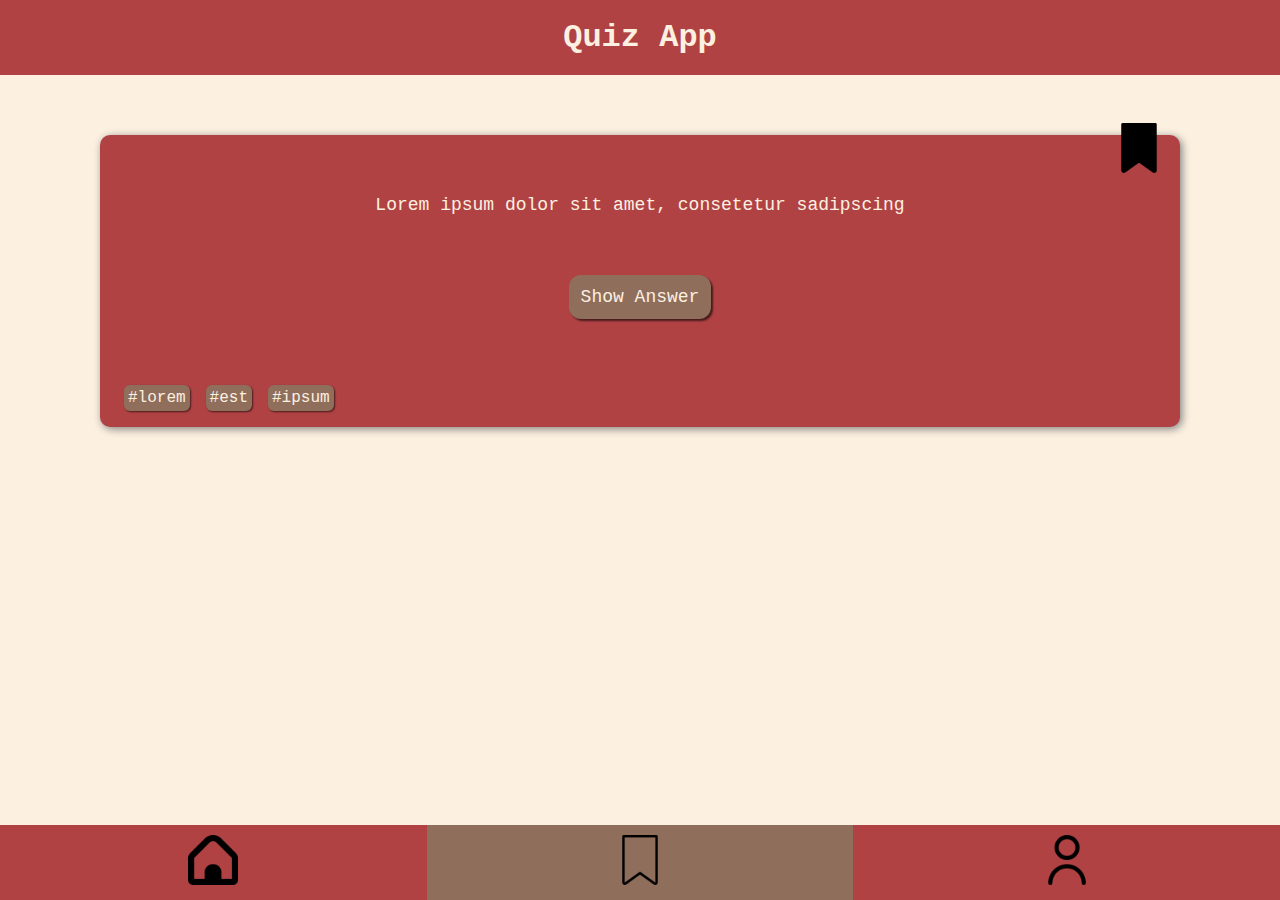
==== bookmarks.html @ 118e69cc "add bookmarks.html" ====
<!DOCTYPE html>
<html lang="en">
  <head>
    <meta charset="UTF-8" />
    <meta http-equiv="X-UA-Compatible" content="IE=edge" />
    <meta name="viewport" content="width=device-width, initial-scale=1.0" />
    <title>Recap Project 1 - Quiz App</title>
    <link rel="stylesheet" href="./css/styles.css" />
  </head>
  <body>
    <header class="header">
      <h1 class="header__headline">Quiz App</h1>
    </header>

    <main>
      <section class="question-card">
        <div class="question-card__image-wrapper">
          <img
            class="question-card__bookmark"
            src="./assets/navbar/bookmark-filled.png"
            alt="A transparent bookmark icon with a black outline"
          />
        </div>
        <p class="question">
          Lorem ipsum dolor sit amet, consetetur sadipscing
        </p>
        <button class="show-answer-button" type="button">Show Answer</button>
        <p class="answer">At vero eos et accusam</p>
        <ul class="question-tag-container">
          <li class="question-tag">#lorem</li>
          <li class="question-tag">#est</li>
          <li class="question-tag">#ipsum</li>
        </ul>
      </section>
    </main>

    <footer class="footer">
      <nav class="navigation">
        <ul class="navigation-list">
          <li class="navigation-list-item">
            <a href="index.html"
              ><img
                class="footer__image"
                src="./assets/navbar/home.png"
                alt="home icon"
            /></a>
          </li>
          <li class="navigation-list-item highlight">
            <a href="#"
              ><img
                class="footer__image"
                src="./assets/navbar/bookmark.png"
                alt="bookmark icon"
            /></a>
          </li>
          <li class="navigation-list-item">
            <a href="#"
              ><img
                class="footer__image"
                src="./assets/navbar/user.png"
                alt="user icon"
            /></a>
          </li>
        </ul>
      </nav>
    </footer>
  </body>
</html>
---- css/styles.css ----
/*
Bookmark Icons by:
<a href="https://www.flaticon.com/de/kostenlose-icons/lesezeichen" title="lesezeichen Icons">Lesezeichen Icons erstellt von Kiranshastry - Flaticon</a>

*/

* {
  box-sizing: border-box;
  margin: 0;
  padding: 0;
}

body {
  font-family: "Courier New", Courier, monospace;
  background-color: #fcf0e0;
  color: #fcf0e0;
}

/*
    Header Styles
*/
.header {
  height: 75px;
  background-color: #b14244;
  display: flex;
  justify-content: center;
  align-items: center;
}

.header__headline {
}

/*
    Main Styles
*/
.question-card {
  background-color: #b14244;
  margin: 60px 100px;
  border-radius: 10px;
  display: flex;
  flex-direction: column;
  align-items: center;
  box-shadow: 2px 2px 8px gray;
}

.question-card__image-wrapper {
  width: 100%;
  position: relative;
}

.question-card__bookmark {
  height: 50px;
  position: absolute;
  top: -12px;
  right: 16px;
}

.question {
  margin: 60px 40px 30px 40px;
  font-size: large;
  text-align: center;
}

.show-answer-button {
  font-family: "Courier New", Courier, monospace;
  background-color: #8f6e5c;
  color: #fcf0e0;
  font-size: large;
  margin: 30px;
  padding: 12px;
  border: none;
  border-radius: 12px;
  box-shadow: 2px 2px 2px rgba(0, 0, 0, 0.6);
}

.answer {
  font-size: large;
  margin: 30px;
  display: none;
}

.question-tag-container {
  margin: 36px 0px 16px 24px;
  list-style: none;
  align-self: flex-start;
  display: flex;
}

.question-tag {
  background-color: #8f6e5c;
  margin-right: 16px;
  padding: 4px;
  border-radius: 6px;
  box-shadow: 1px 1px 2px rgba(0, 0, 0, 0.6);
}

/*
    Footer Styles
*/
.footer {
  width: 100%;
  height: 75px;
  position: fixed;
  bottom: 0;
  background-color: #b14244;
}

.navigation {
  height: 75px;
}

.navigation-list {
  height: 100%;
  list-style: none;
  display: flex;
  justify-content: space-evenly;
  align-items: center;
}

.navigation-list-item {
  width: 100%;
  height: 100%;
  display: flex;
  justify-content: center;
  align-items: center;
}

.footer .highlight {
  background-color: #8f6e5c;
}

.footer__image {
  height: 50px;
}
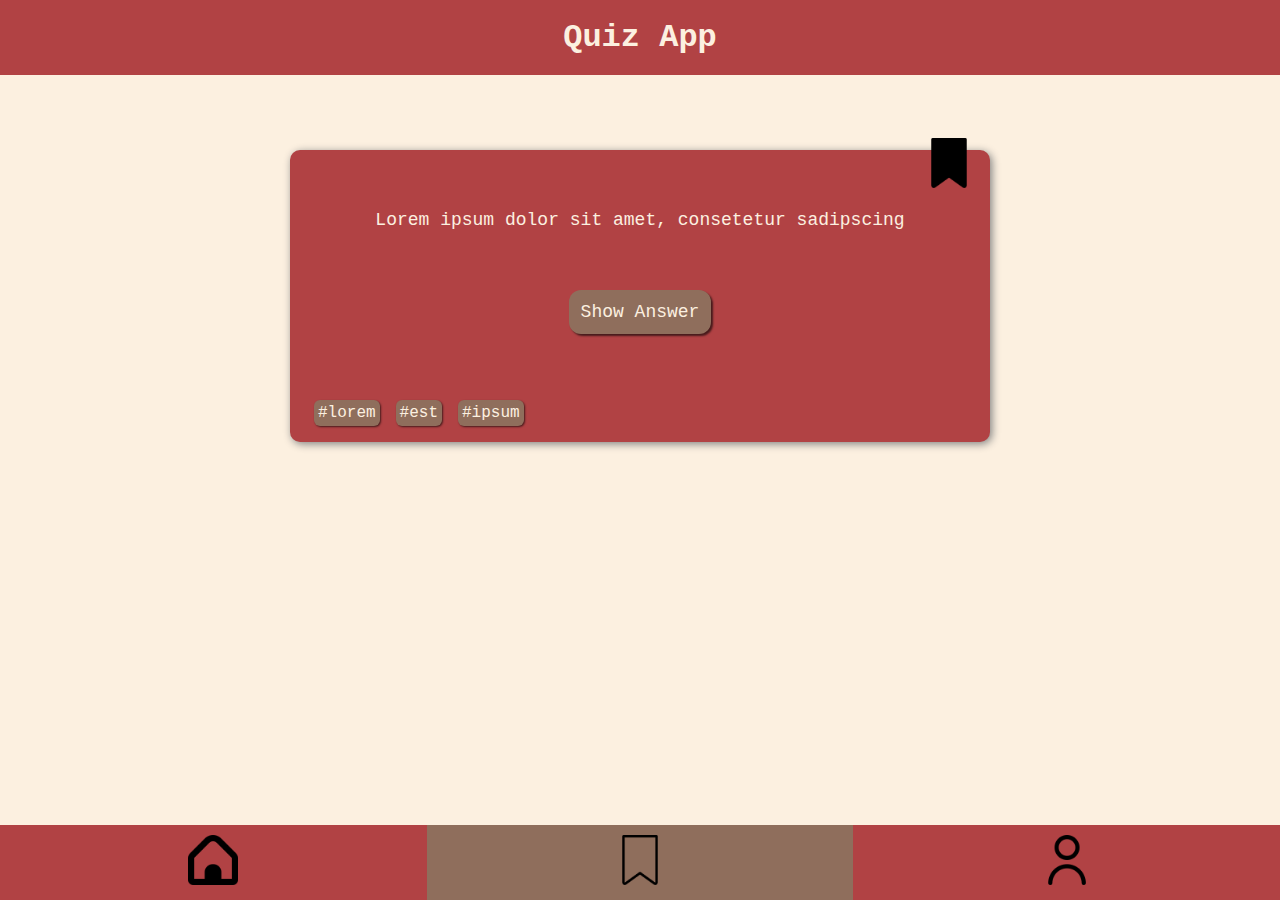
==== commit 7a737a5d: "add profile page" ====
--- a/bookmarks.html
+++ b/bookmarks.html
@@ -13,7 +13,7 @@
     </header>
 
     <main>
-      <section class="question-card">
+      <section class="question-card section-sizing">
         <div class="question-card__image-wrapper">
           <img
             class="question-card__bookmark"
@@ -54,7 +54,7 @@
             /></a>
           </li>
           <li class="navigation-list-item">
-            <a href="#"
+            <a href="profile.html"
               ><img
                 class="footer__image"
                 src="./assets/navbar/user.png"
--- a/css/styles.css
+++ b/css/styles.css
@@ -1,7 +1,8 @@
 /*
 Bookmark Icons by:
 <a href="https://www.flaticon.com/de/kostenlose-icons/lesezeichen" title="lesezeichen Icons">Lesezeichen Icons erstellt von Kiranshastry - Flaticon</a>
-
+Questionmar / Exclamationmark Icon by:
+<a href="https://www.flaticon.com/de/kostenlose-icons/fragezeichen" title="fragezeichen Icons">Fragezeichen Icons erstellt von Vector Squad - Flaticon</a>
 */
 
 * {
@@ -33,9 +34,13 @@
 /*
     Main Styles
 */
+.section-sizing {
+  max-width: 700px;
+  margin: 75px auto;
+}
+
 .question-card {
   background-color: #b14244;
-  margin: 60px 100px;
   border-radius: 10px;
   display: flex;
   flex-direction: column;
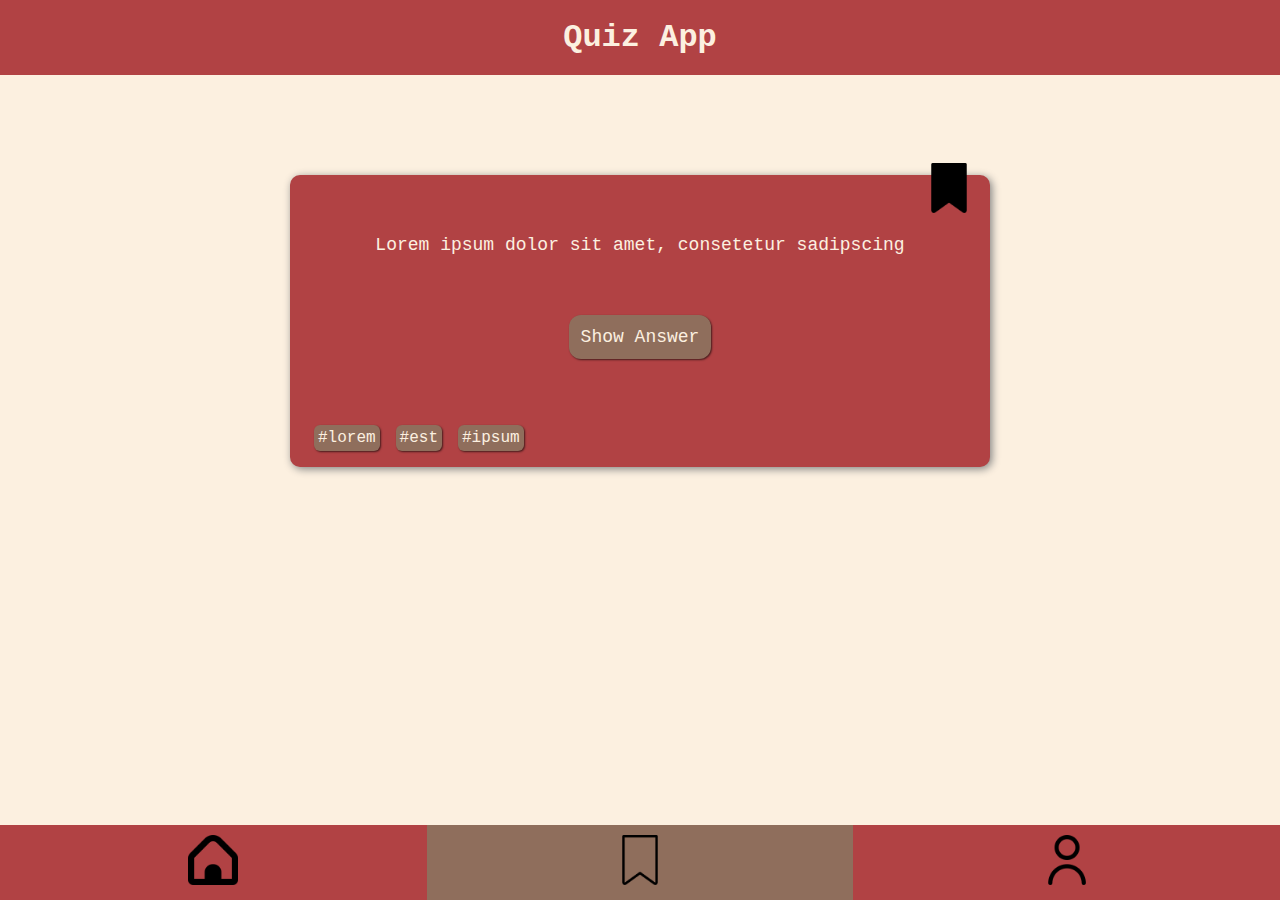
==== commit 14d947af: "changed class naming following bem convention, add some shadows, add custom properties" ====
--- a/bookmarks.html
+++ b/bookmarks.html
@@ -21,23 +21,23 @@
             alt="A transparent bookmark icon with a black outline"
           />
         </div>
-        <p class="question">
+        <p class="question-card__question">
           Lorem ipsum dolor sit amet, consetetur sadipscing
         </p>
-        <button class="show-answer-button" type="button">Show Answer</button>
-        <p class="answer">At vero eos et accusam</p>
-        <ul class="question-tag-container">
-          <li class="question-tag">#lorem</li>
-          <li class="question-tag">#est</li>
-          <li class="question-tag">#ipsum</li>
+        <button class="question-card__button" type="button">Show Answer</button>
+        <p class="question-card__answer">At vero eos et accusam</p>
+        <ul class="question-card__tag-container">
+          <li class="question-card__tag">#lorem</li>
+          <li class="question-card__tag">#est</li>
+          <li class="question-card__tag">#ipsum</li>
         </ul>
       </section>
     </main>
 
     <footer class="footer">
-      <nav class="navigation">
-        <ul class="navigation-list">
-          <li class="navigation-list-item">
+      <nav class="footer__navigation">
+        <ul class="footer__navigation-list">
+          <li class="footer__navigation-list-item">
             <a href="index.html"
               ><img
                 class="footer__image"
@@ -45,7 +45,7 @@
                 alt="home icon"
             /></a>
           </li>
-          <li class="navigation-list-item highlight">
+          <li class="footer__navigation-list-item highlight">
             <a href="#"
               ><img
                 class="footer__image"
@@ -53,7 +53,7 @@
                 alt="bookmark icon"
             /></a>
           </li>
-          <li class="navigation-list-item">
+          <li class="footer__navigation-list-item">
             <a href="profile.html"
               ><img
                 class="footer__image"
--- a/css/styles.css
+++ b/css/styles.css
@@ -4,6 +4,16 @@
 Questionmar / Exclamationmark Icon by:
 <a href="https://www.flaticon.com/de/kostenlose-icons/fragezeichen" title="fragezeichen Icons">Fragezeichen Icons erstellt von Vector Squad - Flaticon</a>
 */
+
+:root {
+  --primary-color: #fcf0e0;
+  --secondary-color: #b14244;
+  --accent-color: #8f6e5c;
+
+  --shadow-small: 1px 1px 2px rgba(0, 0, 0, 0.6);
+  --shadow-medium: 2px 2px 8px gray;
+  --shadow-large: 2px 2px 8px gray;
+}
 
 * {
   box-sizing: border-box;
@@ -13,8 +23,8 @@
 
 body {
   font-family: "Courier New", Courier, monospace;
-  background-color: #fcf0e0;
-  color: #fcf0e0;
+  background-color: var(--primary-color);
+  color: var(--primary-color);
 }
 
 /*
@@ -22,13 +32,10 @@
 */
 .header {
   height: 75px;
-  background-color: #b14244;
+  background-color: var(--secondary-color);
   display: flex;
   justify-content: center;
   align-items: center;
-}
-
-.header__headline {
 }
 
 /*
@@ -36,16 +43,16 @@
 */
 .section-sizing {
   max-width: 700px;
-  margin: 75px auto;
+  margin: 100px auto;
 }
 
 .question-card {
-  background-color: #b14244;
+  background-color: var(--secondary-color);
   border-radius: 10px;
   display: flex;
   flex-direction: column;
   align-items: center;
-  box-shadow: 2px 2px 8px gray;
+  box-shadow: var(--shadow-medium);
 }
 
 .question-card__image-wrapper {
@@ -60,43 +67,43 @@
   right: 16px;
 }
 
-.question {
+.question-card__question {
   margin: 60px 40px 30px 40px;
   font-size: large;
   text-align: center;
 }
 
-.show-answer-button {
+.question-card__button {
   font-family: "Courier New", Courier, monospace;
-  background-color: #8f6e5c;
-  color: #fcf0e0;
+  background-color: var(--accent-color);
+  color: var(--primary-color);
   font-size: large;
   margin: 30px;
   padding: 12px;
   border: none;
   border-radius: 12px;
-  box-shadow: 2px 2px 2px rgba(0, 0, 0, 0.6);
+  box-shadow: var(--shadow-small);
 }
 
-.answer {
+.question-card__answer {
   font-size: large;
   margin: 30px;
   display: none;
 }
 
-.question-tag-container {
+.question-card__tag-container {
   margin: 36px 0px 16px 24px;
   list-style: none;
   align-self: flex-start;
   display: flex;
 }
 
-.question-tag {
-  background-color: #8f6e5c;
+.question-card__tag {
+  background-color: var(--accent-color);
   margin-right: 16px;
   padding: 4px;
   border-radius: 6px;
-  box-shadow: 1px 1px 2px rgba(0, 0, 0, 0.6);
+  box-shadow: var(--shadow-small);
 }
 
 /*
@@ -107,14 +114,14 @@
   height: 75px;
   position: fixed;
   bottom: 0;
-  background-color: #b14244;
+  background-color: var(--secondary-color);
 }
 
-.navigation {
+.footer__navigation {
   height: 75px;
 }
 
-.navigation-list {
+.footer__navigation-list {
   height: 100%;
   list-style: none;
   display: flex;
@@ -122,7 +129,7 @@
   align-items: center;
 }
 
-.navigation-list-item {
+.footer__navigation-list-item {
   width: 100%;
   height: 100%;
   display: flex;
@@ -131,7 +138,7 @@
 }
 
 .footer .highlight {
-  background-color: #8f6e5c;
+  background-color: var(--accent-color);
 }
 
 .footer__image {
